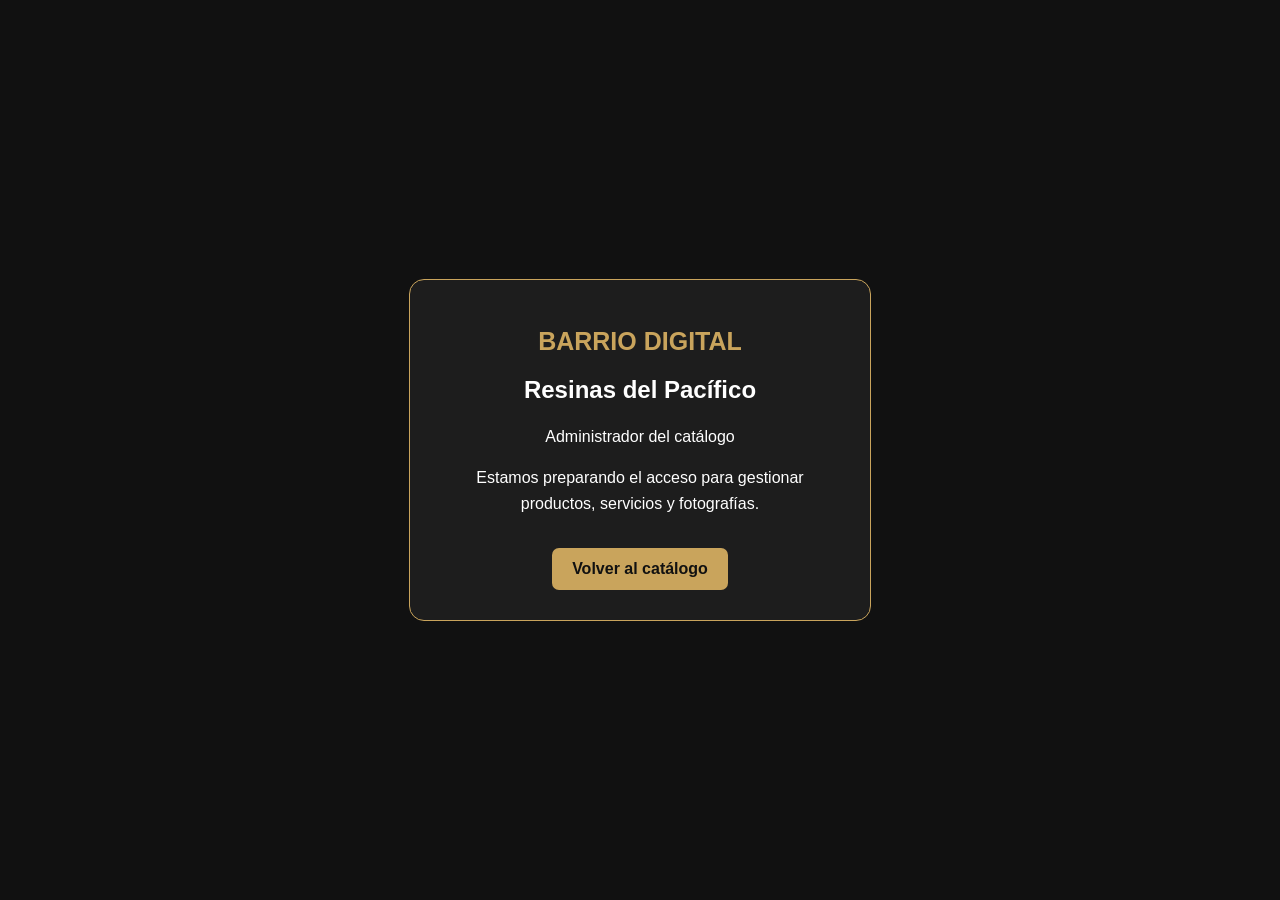
==== admin.html @ cb931317 "Create admin.html" ====
<!doctype html>
<html lang="es">
<head>
  <meta charset="utf-8">

  <meta
    name="viewport"
    content="width=device-width, initial-scale=1"
  >

  <title>
    Administrador | Resinas del Pacífico
  </title>

  <style>
    body {
      margin: 0;
      min-height: 100vh;
      display: flex;
      align-items: center;
      justify-content: center;
      background: #111;
      color: #fff;
      font-family: Arial, sans-serif;
    }

    .panel {
      width: min(400px, 90%);
      padding: 30px;
      background: #1d1d1d;
      border: 1px solid #c9a45c;
      border-radius: 15px;
      text-align: center;
    }

    h1 {
      color: #c9a45c;
      font-size: 25px;
    }

    p {
      line-height: 1.6;
    }

    a {
      display: inline-block;
      margin-top: 15px;
      padding: 12px 20px;
      background: #c9a45c;
      color: #111;
      border-radius: 7px;
      text-decoration: none;
      font-weight: bold;
    }
  </style>
</head>

<body>

  <main class="panel">

    <h1>BARRIO DIGITAL</h1>

    <h2>Resinas del Pacífico</h2>

    <p>
      Administrador del catálogo
    </p>

    <p>
      Estamos preparando el acceso
      para gestionar productos,
      servicios y fotografías.
    </p>

    <a href="index.html">
      Volver al catálogo
    </a>

  </main>

</body>
</html>
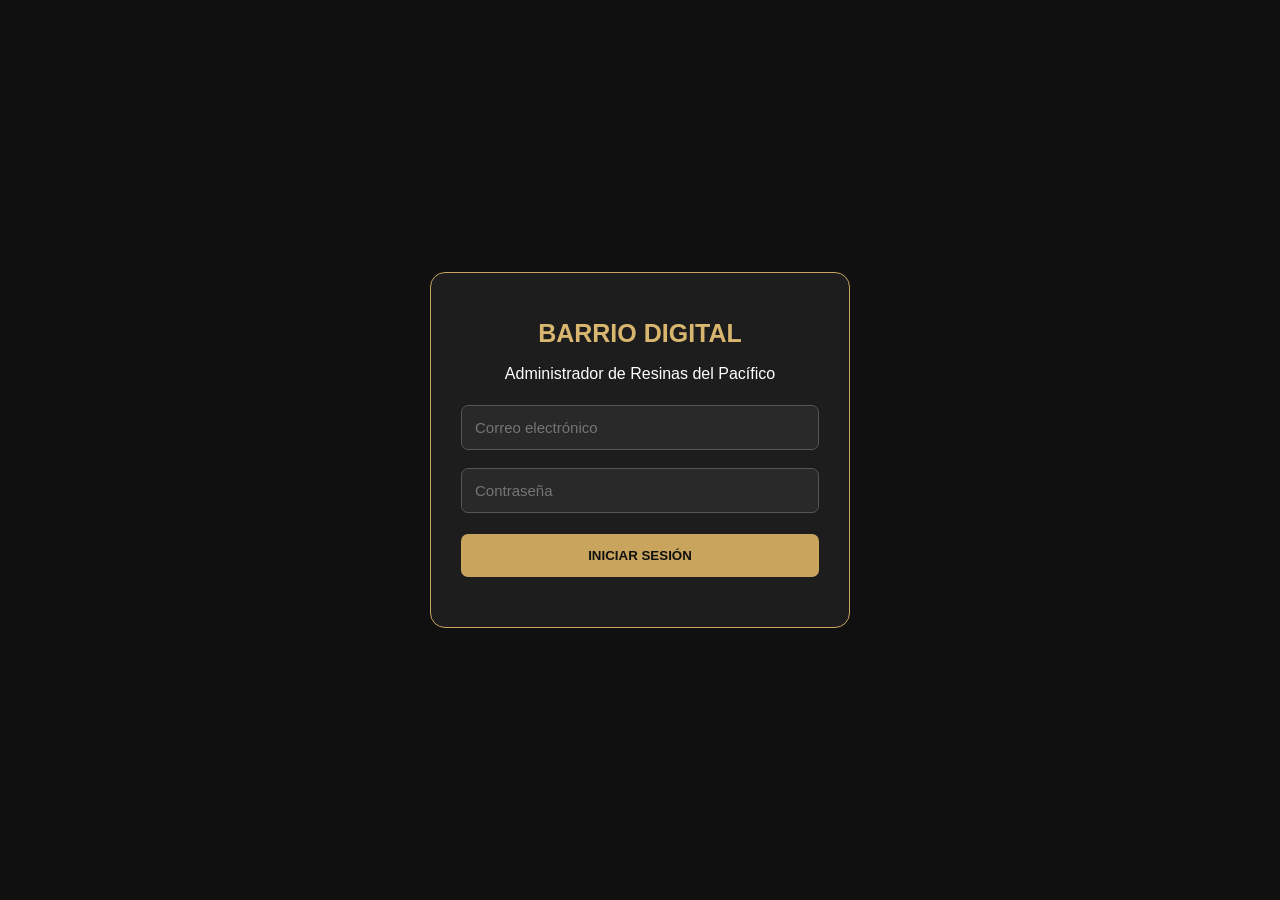
==== commit 22674141: "Update admin.html" ====
--- a/admin.html
+++ b/admin.html
@@ -1,57 +1,89 @@
 
-<!doctype html>
+<!DOCTYPE html>
 <html lang="es">
 <head>
-  <meta charset="utf-8">
-
-  <meta
-    name="viewport"
-    content="width=device-width, initial-scale=1"
-  >
-
-  <title>
-    Administrador | Resinas del Pacífico
-  </title>
+  <meta charset="UTF-8">
+  <meta name="viewport"
+        content="width=device-width, initial-scale=1.0">
+
+  <title>ADMIN | Barrio Digital</title>
 
   <style>
+    * {
+      box-sizing: border-box;
+    }
+
     body {
       margin: 0;
       min-height: 100vh;
       display: flex;
+      justify-content: center;
       align-items: center;
-      justify-content: center;
-      background: #111;
-      color: #fff;
+      background: #101010;
+      color: white;
       font-family: Arial, sans-serif;
+      padding: 20px;
     }
 
     .panel {
-      width: min(400px, 90%);
+      width: 100%;
+      max-width: 420px;
       padding: 30px;
       background: #1d1d1d;
       border: 1px solid #c9a45c;
       border-radius: 15px;
+    }
+
+    h1 {
+      color: #d9b66f;
       text-align: center;
-    }
-
-    h1 {
-      color: #c9a45c;
       font-size: 25px;
     }
 
-    p {
-      line-height: 1.6;
-    }
-
-    a {
-      display: inline-block;
-      margin-top: 15px;
-      padding: 12px 20px;
+    h2 {
+      text-align: center;
+      font-size: 16px;
+      font-weight: normal;
+    }
+
+    input {
+      width: 100%;
+      padding: 13px;
+      margin: 9px 0;
+      border: 1px solid #555;
+      border-radius: 7px;
+      background: #292929;
+      color: white;
+      font-size: 15px;
+    }
+
+    button {
+      width: 100%;
+      padding: 14px;
+      margin-top: 12px;
       background: #c9a45c;
       color: #111;
+      border: none;
       border-radius: 7px;
-      text-decoration: none;
       font-weight: bold;
+      cursor: pointer;
+    }
+
+    button:disabled {
+      opacity: 0.6;
+      cursor: wait;
+    }
+
+    #resultado {
+      margin-top: 20px;
+      white-space: pre-wrap;
+      overflow-wrap: anywhere;
+      line-height: 1.6;
+      font-size: 14px;
+    }
+
+    .oculto {
+      display: none;
     }
   </style>
 </head>
@@ -61,24 +93,318 @@
   <main class="panel">
 
     <h1>BARRIO DIGITAL</h1>
-
-    <h2>Resinas del Pacífico</h2>
-
-    <p>
-      Administrador del catálogo
-    </p>
-
-    <p>
-      Estamos preparando el acceso
-      para gestionar productos,
-      servicios y fotografías.
-    </p>
-
-    <a href="index.html">
-      Volver al catálogo
-    </a>
+    <h2>Administrador de Resinas del Pacífico</h2>
+
+    <section id="login">
+
+      <form id="formulario">
+
+        <input
+          id="correo"
+          type="email"
+          placeholder="Correo electrónico"
+          autocomplete="username"
+          required
+        >
+
+        <input
+          id="contrasena"
+          type="password"
+          placeholder="Contraseña"
+          autocomplete="current-password"
+          required
+        >
+
+        <button id="entrar" type="submit">
+          INICIAR SESIÓN
+        </button>
+
+      </form>
+
+    </section>
+
+    <section id="sesion" class="oculto">
+
+      <p id="usuario"></p>
+
+      <button id="probar" type="button">
+        PROBAR CONEXIÓN
+      </button>
+
+      <button id="salir" type="button">
+        CERRAR SESIÓN
+      </button>
+
+    </section>
+
+    <div id="resultado" role="status"></div>
 
   </main>
+
+  <script type="module">
+
+    import {
+      createClient
+    } from "https://esm.sh/@supabase/supabase-js@2";
+
+    // ======================================
+    // CONFIGURACION BARRIO DIGITAL
+    // ======================================
+
+    const SUPABASE_URL =
+      "https://epxbvaeantfeduhkolal.supabase.co";
+
+    const SUPABASE_KEY =
+      "sb_publishable_jVso9pjnYOF-X6nBHDNEZg_IOurDgJ7";
+
+    const supabase = createClient(
+      SUPABASE_URL,
+      SUPABASE_KEY,
+      {
+        auth: {
+          persistSession: false,
+          autoRefreshToken: false,
+          detectSessionInUrl: false
+        }
+      }
+    );
+
+    const NEGOCIO =
+      "resinas-del-pacifico";
+
+    const formulario =
+      document.getElementById("formulario");
+
+    const login =
+      document.getElementById("login");
+
+    const sesion =
+      document.getElementById("sesion");
+
+    const resultado =
+      document.getElementById("resultado");
+
+    const botonEntrar =
+      document.getElementById("entrar");
+
+    let sesionActual = null;
+
+    function mensaje(texto) {
+      resultado.textContent = texto;
+    }
+
+    function mostrarSesion(correo) {
+      login.classList.add("oculto");
+      sesion.classList.remove("oculto");
+
+      document.getElementById(
+        "usuario"
+      ).textContent = "Usuario: " + correo;
+    }
+
+    function mostrarLogin() {
+      sesion.classList.add("oculto");
+      login.classList.remove("oculto");
+    }
+
+    formulario.addEventListener(
+      "submit",
+      async (evento) => {
+
+        evento.preventDefault();
+
+        botonEntrar.disabled = true;
+        mensaje("Comprobando acceso...");
+
+        try {
+
+          const correo =
+            document.getElementById(
+              "correo"
+            ).value.trim();
+
+          const contrasena =
+            document.getElementById(
+              "contrasena"
+            ).value;
+
+          const {
+            data,
+            error
+          } = await supabase.auth
+            .signInWithPassword({
+              email: correo,
+              password: contrasena
+            });
+
+          if (error) {
+            throw error;
+          }
+
+          if (!data.session) {
+            throw new Error(
+              "No se recibió una sesión válida."
+            );
+          }
+
+          // Verificar permiso específico
+          // para Resinas del Pacífico.
+
+          const {
+            data: negocios,
+            error: errorPermisos
+          } = await supabase
+            .from("bd_negocios")
+            .select("id, nombre, slug")
+            .eq("slug", NEGOCIO)
+            .limit(1);
+
+          if (errorPermisos) {
+            throw errorPermisos;
+          }
+
+          if (!negocios?.length) {
+            throw new Error(
+              "No se encontró el negocio."
+            );
+          }
+
+          const {
+            data: autorizado,
+            error: errorAutorizacion
+          } = await supabase.rpc(
+            "bd_puede_administrar",
+            {
+              p_negocio_id: negocios[0].id
+            }
+          );
+
+          if (errorAutorizacion) {
+            throw errorAutorizacion;
+          }
+
+          if (autorizado !== true) {
+            await supabase.auth.signOut();
+
+            throw new Error(
+              "Este usuario no administra Resinas."
+            );
+          }
+
+          sesionActual = data.session;
+
+          document.getElementById(
+            "contrasena"
+          ).value = "";
+
+          mostrarSesion(
+            data.user.email
+          );
+
+          mensaje(
+            "Acceso autorizado.\n" +
+            "Negocio: " + negocios[0].nombre +
+            "\nPermiso: administrador"
+          );
+
+        } catch (error) {
+
+          sesionActual = null;
+          await supabase.auth.signOut();
+
+          mensaje(
+            "Error: " + error.message
+          );
+
+        } finally {
+
+          botonEntrar.disabled = false;
+
+        }
+
+      }
+    );
+
+    document.getElementById(
+      "probar"
+    ).addEventListener(
+      "click",
+      async () => {
+
+        if (!sesionActual) {
+          mensaje("Inicia sesión primero.");
+          return;
+        }
+
+        mensaje(
+          "Probando Edge Function..."
+        );
+
+        try {
+
+          const respuesta = await fetch(
+            SUPABASE_URL +
+            "/functions/v1/bd-eliminar-imagenes",
+            {
+              method: "POST",
+              headers: {
+                "Content-Type":
+                  "application/json",
+
+                "apikey":
+                  SUPABASE_KEY,
+
+                "Authorization":
+                  "Bearer " +
+                  sesionActual.access_token
+              },
+              body: JSON.stringify({})
+            }
+          );
+
+          const datos =
+            await respuesta.json();
+
+          mensaje(
+            "HTTP: " + respuesta.status +
+            "\n\n" +
+            JSON.stringify(
+              datos,
+              null,
+              2
+            )
+          );
+
+        } catch (error) {
+
+          mensaje(
+            "Error de conexión: " +
+            error.message
+          );
+
+        }
+
+      }
+    );
+
+    document.getElementById(
+      "salir"
+    ).addEventListener(
+      "click",
+      async () => {
+
+        await supabase.auth.signOut();
+
+        sesionActual = null;
+
+        mostrarLogin();
+
+        mensaje("Sesión cerrada.");
+
+      }
+    );
+
+  </script>
 
 </body>
 </html>
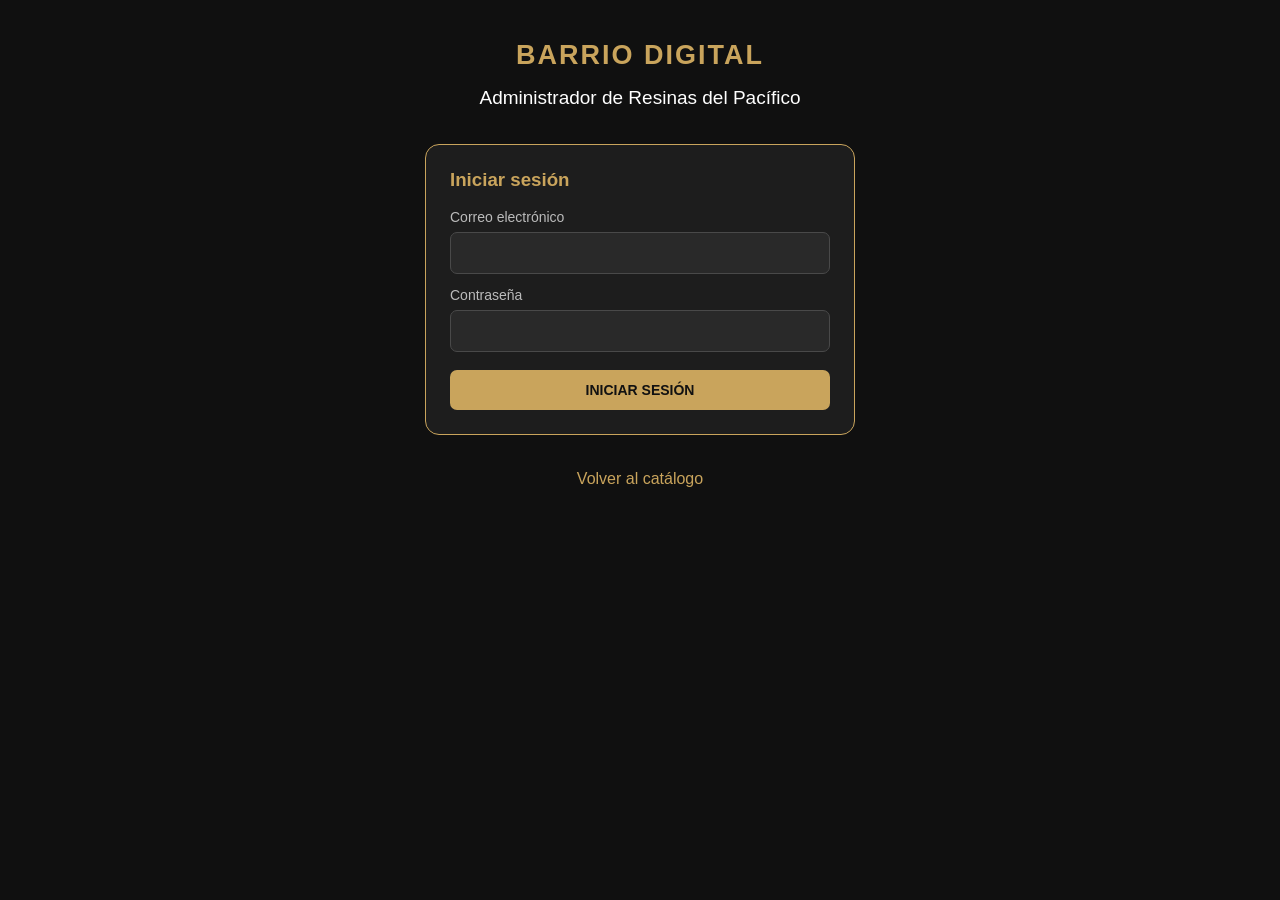
==== commit 8d1617e7: "Update admin.html" ====
--- a/admin.html
+++ b/admin.html
@@ -3,12 +3,24 @@
 <html lang="es">
 <head>
   <meta charset="UTF-8">
-  <meta name="viewport"
-        content="width=device-width, initial-scale=1.0">
+  <meta
+    name="viewport"
+    content="width=device-width, initial-scale=1"
+  >
 
   <title>ADMIN | Barrio Digital</title>
 
   <style>
+    :root {
+      --fondo: #101010;
+      --panel: #1d1d1d;
+      --campo: #292929;
+      --oro: #c9a45c;
+      --texto: #ffffff;
+      --suave: #bbbbbb;
+      --borde: #494949;
+    }
+
     * {
       box-sizing: border-box;
     }
@@ -16,106 +28,333 @@
     body {
       margin: 0;
       min-height: 100vh;
+      background: var(--fondo);
+      color: var(--texto);
+      font-family: Arial, sans-serif;
+      padding: 20px 12px;
+    }
+
+    .contenedor {
+      width: 100%;
+      max-width: 1050px;
+      margin: 20px auto;
+    }
+
+    .cabecera {
+      text-align: center;
+      margin-bottom: 25px;
+    }
+
+    h1 {
+      color: var(--oro);
+      font-size: 27px;
+      letter-spacing: 2px;
+      margin-bottom: 8px;
+    }
+
+    h2 {
+      font-size: 19px;
+      font-weight: normal;
+    }
+
+    h3 {
+      color: var(--oro);
+      margin-top: 0;
+    }
+
+    p {
+      line-height: 1.6;
+    }
+
+    .panel {
+      background: var(--panel);
+      border: 1px solid var(--oro);
+      border-radius: 14px;
+      padding: 24px;
+      margin-bottom: 20px;
+    }
+
+    .login-panel {
+      max-width: 430px;
+      margin: 35px auto;
+    }
+
+    .oculto {
+      display: none !important;
+    }
+
+    label {
+      display: block;
+      margin-top: 13px;
+      font-size: 14px;
+      color: var(--suave);
+    }
+
+    input,
+    select,
+    textarea {
+      width: 100%;
+      padding: 12px;
+      margin-top: 7px;
+      border: 1px solid var(--borde);
+      border-radius: 7px;
+      background: var(--campo);
+      color: white;
+      font: inherit;
+    }
+
+    textarea {
+      min-height: 100px;
+      resize: vertical;
+    }
+
+    input[type="checkbox"] {
+      width: auto;
+      margin-right: 8px;
+    }
+
+    button,
+    .enlace {
+      display: inline-block;
+      padding: 12px 17px;
+      border: none;
+      border-radius: 7px;
+      background: var(--oro);
+      color: #111;
+      font-weight: bold;
+      font-size: 14px;
+      cursor: pointer;
+      text-decoration: none;
+      text-align: center;
+    }
+
+    button:disabled {
+      opacity: 0.55;
+      cursor: wait;
+    }
+
+    .secundario {
+      background: #333;
+      color: white;
+      border: 1px solid #666;
+    }
+
+    .peligro {
+      background: #682e2e;
+      color: white;
+    }
+
+    .acciones {
       display: flex;
-      justify-content: center;
+      gap: 10px;
+      flex-wrap: wrap;
+      margin-top: 15px;
+    }
+
+    .acciones button {
+      flex: 1;
+    }
+
+    .barra {
+      display: flex;
       align-items: center;
-      background: #101010;
-      color: white;
-      font-family: Arial, sans-serif;
-      padding: 20px;
-    }
-
-    .panel {
-      width: 100%;
-      max-width: 420px;
-      padding: 30px;
-      background: #1d1d1d;
-      border: 1px solid #c9a45c;
-      border-radius: 15px;
-    }
-
-    h1 {
-      color: #d9b66f;
-      text-align: center;
-      font-size: 25px;
-    }
-
-    h2 {
-      text-align: center;
-      font-size: 16px;
-      font-weight: normal;
-    }
-
-    input {
-      width: 100%;
-      padding: 13px;
-      margin: 9px 0;
-      border: 1px solid #555;
-      border-radius: 7px;
+      justify-content: space-between;
+      gap: 12px;
+      flex-wrap: wrap;
+    }
+
+    .barra p {
+      margin: 0;
+      overflow-wrap: anywhere;
+    }
+
+    .pestanas {
+      display: flex;
+      gap: 10px;
+      margin-bottom: 20px;
+      flex-wrap: wrap;
+    }
+
+    .pestanas button {
+      flex: 1;
+      min-width: 120px;
       background: #292929;
       color: white;
-      font-size: 15px;
-    }
-
-    button {
+      border: 1px solid var(--borde);
+    }
+
+    .pestanas button.activo {
+      background: var(--oro);
+      color: #111;
+    }
+
+    .lista {
+      display: grid;
+      grid-template-columns:
+        repeat(auto-fill, minmax(240px, 1fr));
+      gap: 15px;
+    }
+
+    .tarjeta {
+      border: 1px solid var(--borde);
+      background: #242424;
+      border-radius: 10px;
+      padding: 15px;
+      min-width: 0;
+    }
+
+    .tarjeta img {
       width: 100%;
-      padding: 14px;
+      height: 150px;
+      object-fit: cover;
+      border-radius: 7px;
+      background: #333;
+    }
+
+    .tarjeta h4 {
+      margin-bottom: 8px;
+      overflow-wrap: anywhere;
+    }
+
+    .tarjeta p {
+      font-size: 13px;
+      color: var(--suave);
+    }
+
+    .tarjeta button {
+      width: 100%;
       margin-top: 12px;
-      background: #c9a45c;
-      color: #111;
-      border: none;
-      border-radius: 7px;
-      font-weight: bold;
-      cursor: pointer;
-    }
-
-    button:disabled {
-      opacity: 0.6;
-      cursor: wait;
-    }
-
-    #resultado {
+    }
+
+    .estado {
+      display: inline-block;
+      font-size: 12px;
+      padding: 5px 8px;
+      border-radius: 5px;
+      background: #343434;
+      color: white;
+      margin: 5px 5px 5px 0;
+    }
+
+    .estado.activo {
+      background: #234c35;
+    }
+
+    .form-grid {
+      display: grid;
+      grid-template-columns:
+        repeat(2, minmax(0, 1fr));
+      gap: 0 15px;
+    }
+
+    .form-grid .completo {
+      grid-column: 1 / -1;
+    }
+
+    .check {
+      display: flex;
+      align-items: center;
+      gap: 6px;
       margin-top: 20px;
+    }
+
+    .check input {
+      margin: 0;
+    }
+
+    .aviso {
+      margin: 15px 0;
+      padding: 12px;
+      background: #292929;
+      border-left: 3px solid var(--oro);
+      border-radius: 5px;
+      font-size: 14px;
       white-space: pre-wrap;
       overflow-wrap: anywhere;
-      line-height: 1.6;
-      font-size: 14px;
-    }
-
-    .oculto {
-      display: none;
+    }
+
+    .ayuda {
+      font-size: 12px;
+      color: var(--suave);
+    }
+
+    .volver {
+      display: block;
+      text-align: center;
+      color: var(--oro);
+      margin-top: 25px;
+      text-decoration: none;
+    }
+
+    @media (max-width: 650px) {
+      .form-grid {
+        grid-template-columns: 1fr;
+      }
+
+      .panel {
+        padding: 17px;
+      }
+
+      .barra {
+        align-items: stretch;
+      }
+
+      .barra button {
+        width: 100%;
+      }
+
+      .acciones {
+        flex-direction: column;
+      }
     }
   </style>
 </head>
 
 <body>
 
-  <main class="panel">
-
-    <h1>BARRIO DIGITAL</h1>
-    <h2>Administrador de Resinas del Pacífico</h2>
-
-    <section id="login">
-
-      <form id="formulario">
-
-        <input
-          id="correo"
-          type="email"
-          placeholder="Correo electrónico"
-          autocomplete="username"
-          required
+  <main class="contenedor">
+
+    <header class="cabecera">
+      <h1>BARRIO DIGITAL</h1>
+      <h2>Administrador de Resinas del Pacífico</h2>
+    </header>
+
+    <!-- INICIO DE SESION -->
+
+    <section
+      id="pantalla-login"
+      class="panel login-panel"
+    >
+
+      <h3>Iniciar sesión</h3>
+
+      <form id="form-login">
+
+        <label>
+          Correo electrónico
+          <input
+            id="correo"
+            type="email"
+            autocomplete="username"
+            required
+          >
+        </label>
+
+        <label>
+          Contraseña
+          <input
+            id="contrasena"
+            type="password"
+            autocomplete="current-password"
+            required
+          >
+        </label>
+
+        <button
+          id="boton-login"
+          type="submit"
+          style="width:100%;margin-top:18px"
         >
-
-        <input
-          id="contrasena"
-          type="password"
-          placeholder="Contraseña"
-          autocomplete="current-password"
-          required
-        >
-
-        <button id="entrar" type="submit">
           INICIAR SESIÓN
         </button>
 
@@ -123,21 +362,338 @@
 
     </section>
 
-    <section id="sesion" class="oculto">
-
-      <p id="usuario"></p>
-
-      <button id="probar" type="button">
-        PROBAR CONEXIÓN
-      </button>
-
-      <button id="salir" type="button">
-        CERRAR SESIÓN
-      </button>
+    <!-- ADMINISTRADOR -->
+
+    <section
+      id="pantalla-admin"
+      class="oculto"
+    >
+
+      <div class="panel barra">
+
+        <div>
+          <strong>Acceso autorizado</strong>
+          <p id="usuario-admin"></p>
+        </div>
+
+        <button
+          id="cerrar-sesion"
+          class="secundario"
+          type="button"
+        >
+          CERRAR SESIÓN
+        </button>
+
+      </div>
+
+      <nav class="pestanas">
+        <button
+          id="tab-productos"
+          class="activo"
+          type="button"
+        >
+          PRODUCTOS
+        </button>
+
+        <button
+          id="tab-servicios"
+          type="button"
+        >
+          SERVICIOS
+        </button>
+      </nav>
+
+      <!-- PRODUCTOS -->
+
+      <section id="seccion-productos">
+
+        <div class="panel barra">
+          <div>
+            <h3>Productos</h3>
+            <p id="contador-productos"></p>
+          </div>
+
+          <button
+            id="nuevo-producto"
+            type="button"
+          >
+            + AGREGAR PRODUCTO
+          </button>
+        </div>
+
+        <div
+          id="lista-productos"
+          class="lista"
+        ></div>
+
+        <div
+          id="panel-producto"
+          class="panel oculto"
+        >
+
+          <h3 id="titulo-producto">
+            Nuevo producto
+          </h3>
+
+          <form id="form-producto">
+
+            <input
+              id="producto-id"
+              type="hidden"
+            >
+
+            <div class="form-grid">
+
+              <label>
+                Nombre del producto
+                <input
+                  id="producto-nombre"
+                  required
+                  maxlength="200"
+                >
+              </label>
+
+              <label>
+                Código
+                <input
+                  id="producto-codigo"
+                  maxlength="100"
+                >
+              </label>
+
+              <label>
+                Categoría
+                <select
+                  id="producto-categoria"
+                  required
+                >
+                  <option value="macetas">
+                    Macetas
+                  </option>
+                  <option value="jarrones">
+                    Jarrones
+                  </option>
+                  <option value="decoracion">
+                    Decoración
+                  </option>
+                  <option value="proyectos">
+                    Proyectos
+                  </option>
+                </select>
+              </label>
+
+              <label>
+                Precio en pesos
+                <input
+                  id="producto-precio"
+                  type="number"
+                  min="0"
+                  step="0.01"
+                  placeholder="Vacío = Cotizar"
+                >
+              </label>
+
+              <label class="completo">
+                Descripción
+                <textarea
+                  id="producto-descripcion"
+                ></textarea>
+              </label>
+
+              <label>
+                Colores disponibles
+                <input
+                  id="producto-colores"
+                  placeholder="Blanco, negro, gris"
+                >
+              </label>
+
+              <label>
+                Tamaños disponibles
+                <input
+                  id="producto-tamanos"
+                  placeholder="Chico, mediano, grande"
+                >
+              </label>
+
+              <div class="completo">
+
+                <label class="check">
+                  <input
+                    id="producto-disponible"
+                    type="checkbox"
+                    checked
+                  >
+                  Disponible para pedidos
+                </label>
+
+                <label class="check">
+                  <input
+                    id="producto-activo"
+                    type="checkbox"
+                    checked
+                  >
+                  Publicado en catálogo
+                </label>
+
+              </div>
+
+            </div>
+
+            <p class="ayuda">
+              Las fotografías existentes se conservan.
+              La carga de imágenes se incorporará
+              en la siguiente etapa.
+            </p>
+
+            <div class="acciones">
+
+              <button
+                id="guardar-producto"
+                type="submit"
+              >
+                GUARDAR PRODUCTO
+              </button>
+
+              <button
+                id="cancelar-producto"
+                class="secundario"
+                type="button"
+              >
+                CANCELAR
+              </button>
+
+            </div>
+
+          </form>
+
+        </div>
+
+      </section>
+
+      <!-- SERVICIOS -->
+
+      <section
+        id="seccion-servicios"
+        class="oculto"
+      >
+
+        <div class="panel barra">
+
+          <div>
+            <h3>Servicios</h3>
+            <p id="contador-servicios"></p>
+          </div>
+
+          <button
+            id="nuevo-servicio"
+            type="button"
+          >
+            + AGREGAR SERVICIO
+          </button>
+
+        </div>
+
+        <div
+          id="lista-servicios"
+          class="lista"
+        ></div>
+
+        <div
+          id="panel-servicio"
+          class="panel oculto"
+        >
+
+          <h3 id="titulo-servicio">
+            Nuevo servicio
+          </h3>
+
+          <form id="form-servicio">
+
+            <input
+              id="servicio-id"
+              type="hidden"
+            >
+
+            <label>
+              Nombre del servicio
+              <input
+                id="servicio-nombre"
+                required
+                maxlength="200"
+              >
+            </label>
+
+            <label>
+              Descripción
+              <textarea
+                id="servicio-descripcion"
+              ></textarea>
+            </label>
+
+            <label class="check">
+              <input
+                id="servicio-cotizacion"
+                type="checkbox"
+                checked
+              >
+              Requiere cotización
+            </label>
+
+            <label class="check">
+              <input
+                id="servicio-activo"
+                type="checkbox"
+                checked
+              >
+              Publicado en catálogo
+            </label>
+
+            <p class="ayuda">
+              La fotografía actual se conserva
+              al editar este servicio.
+            </p>
+
+            <div class="acciones">
+
+              <button
+                id="guardar-servicio"
+                type="submit"
+              >
+                GUARDAR SERVICIO
+              </button>
+
+              <button
+                id="cancelar-servicio"
+                class="secundario"
+                type="button"
+              >
+                CANCELAR
+              </button>
+
+            </div>
+
+          </form>
+
+        </div>
+
+      </section>
 
     </section>
 
-    <div id="resultado" role="status"></div>
+    <div
+      id="resultado"
+      class="aviso oculto"
+      role="status"
+      aria-live="polite"
+    ></div>
+
+    <a
+      class="volver"
+      href="index.html"
+    >
+      Volver al catálogo
+    </a>
 
   </main>
 
@@ -156,253 +712,1018 @@
 
     const SUPABASE_KEY =
       "sb_publishable_jVso9pjnYOF-X6nBHDNEZg_IOurDgJ7";
+
+    const NEGOCIO_SLUG =
+      "resinas-del-pacifico";
 
     const supabase = createClient(
       SUPABASE_URL,
       SUPABASE_KEY,
       {
         auth: {
-          persistSession: false,
-          autoRefreshToken: false,
-          detectSessionInUrl: false
+          persistSession: true,
+          autoRefreshToken: true,
+          detectSessionInUrl: false,
+          storageKey:
+            "bd-admin-resinas-auth"
         }
       }
     );
 
-    const NEGOCIO =
-      "resinas-del-pacifico";
-
-    const formulario =
-      document.getElementById("formulario");
-
-    const login =
-      document.getElementById("login");
-
-    const sesion =
-      document.getElementById("sesion");
-
-    const resultado =
-      document.getElementById("resultado");
-
-    const botonEntrar =
-      document.getElementById("entrar");
-
-    let sesionActual = null;
-
-    function mensaje(texto) {
-      resultado.textContent = texto;
-    }
-
-    function mostrarSesion(correo) {
-      login.classList.add("oculto");
-      sesion.classList.remove("oculto");
-
-      document.getElementById(
-        "usuario"
-      ).textContent = "Usuario: " + correo;
+    // ======================================
+    // VARIABLES
+    // ======================================
+
+    let negocioActual = null;
+
+    let productos = [];
+    let servicios = [];
+
+    let accesoAutorizado = false;
+
+    const $ = id =>
+      document.getElementById(id);
+
+    // ======================================
+    // UTILIDADES
+    // ======================================
+
+    function escapeHtml(valor = "") {
+      return String(valor ?? "").replace(
+        /[&<>"']/g,
+        caracter => ({
+          "&": "&amp;",
+          "<": "&lt;",
+          ">": "&gt;",
+          '"': "&quot;",
+          "'": "&#39;"
+        }[caracter])
+      );
+    }
+
+    function mostrarMensaje(texto) {
+      $("resultado").textContent = texto;
+      $("resultado").classList.remove(
+        "oculto"
+      );
+    }
+
+    function limpiarMensaje() {
+      $("resultado").textContent = "";
+      $("resultado").classList.add(
+        "oculto"
+      );
+    }
+
+    function formatoPrecio(valor) {
+      if (
+        valor === null ||
+        valor === undefined ||
+        valor === ""
+      ) {
+        return "Por cotizar";
+      }
+
+      return Number(valor).toLocaleString(
+        "es-MX",
+        {
+          style: "currency",
+          currency: "MXN"
+        }
+      );
+    }
+
+    function convertirLista(texto) {
+      return [
+        ...new Set(
+          texto
+            .split(",")
+            .map(item => item.trim())
+            .filter(Boolean)
+        )
+      ];
     }
 
     function mostrarLogin() {
-      sesion.classList.add("oculto");
-      login.classList.remove("oculto");
-    }
-
-    formulario.addEventListener(
+      accesoAutorizado = false;
+      negocioActual = null;
+
+      $("pantalla-login").classList.remove(
+        "oculto"
+      );
+
+      $("pantalla-admin").classList.add(
+        "oculto"
+      );
+    }
+
+    function mostrarAdmin(correo) {
+      $("pantalla-login").classList.add(
+        "oculto"
+      );
+
+      $("pantalla-admin").classList.remove(
+        "oculto"
+      );
+
+      $("usuario-admin").textContent =
+        correo;
+    }
+
+    // ======================================
+    // AUTORIZACION
+    // ======================================
+
+    async function verificarAcceso() {
+
+      const {
+        data: { user },
+        error: errorUsuario
+      } = await supabase.auth.getUser();
+
+      if (errorUsuario || !user) {
+        throw new Error(
+          "Debes iniciar sesión."
+        );
+      }
+
+      const {
+        data: negocio,
+        error: errorNegocio
+      } = await supabase
+        .from("bd_negocios")
+        .select("id,nombre,slug,activo")
+        .eq("slug", NEGOCIO_SLUG)
+        .eq("activo", true)
+        .single();
+
+      if (errorNegocio || !negocio) {
+        throw new Error(
+          "No se encontró el negocio activo."
+        );
+      }
+
+      const {
+        data: autorizado,
+        error: errorPermisos
+      } = await supabase.rpc(
+        "bd_puede_administrar",
+        {
+          p_negocio_id: negocio.id
+        }
+      );
+
+      if (errorPermisos) {
+        throw errorPermisos;
+      }
+
+      if (autorizado !== true) {
+        throw new Error(
+          "No tienes permiso para administrar este negocio."
+        );
+      }
+
+      negocioActual = negocio;
+      accesoAutorizado = true;
+
+      mostrarAdmin(user.email);
+
+      await cargarDatos();
+    }
+
+    async function iniciarSesion(evento) {
+      evento.preventDefault();
+
+      const boton = $("boton-login");
+
+      boton.disabled = true;
+
+      mostrarMensaje(
+        "Comprobando acceso..."
+      );
+
+      try {
+
+        const correo =
+          $("correo").value.trim();
+
+        const contrasena =
+          $("contrasena").value;
+
+        const {
+          error
+        } = await supabase.auth
+          .signInWithPassword({
+            email: correo,
+            password: contrasena
+          });
+
+        if (error) {
+          throw error;
+        }
+
+        await verificarAcceso();
+
+        $("contrasena").value = "";
+
+        mostrarMensaje(
+          "Acceso autorizado. Administrador conectado."
+        );
+
+      } catch (error) {
+
+        await supabase.auth.signOut();
+
+        mostrarLogin();
+
+        mostrarMensaje(
+          "Error: " + error.message
+        );
+
+      } finally {
+        boton.disabled = false;
+      }
+    }
+
+    async function cerrarSesion() {
+      await supabase.auth.signOut();
+
+      mostrarLogin();
+
+      productos = [];
+      servicios = [];
+
+      mostrarMensaje(
+        "Sesión cerrada correctamente."
+      );
+    }
+
+    // ======================================
+    // CARGAR DATOS
+    // ======================================
+
+    async function cargarDatos() {
+
+      if (
+        !accesoAutorizado ||
+        !negocioActual
+      ) {
+        return;
+      }
+
+      const [
+        respuestaProductos,
+        respuestaServicios
+      ] = await Promise.all([
+
+        supabase
+          .from("bd_productos")
+          .select("*")
+          .eq(
+            "negocio_id",
+            negocioActual.id
+          )
+          .order(
+            "fecha_registro",
+            { ascending: true }
+          ),
+
+        supabase
+          .from("bd_servicios")
+          .select("*")
+          .eq(
+            "negocio_id",
+            negocioActual.id
+          )
+          .order(
+            "fecha_registro",
+            { ascending: true }
+          )
+
+      ]);
+
+      if (respuestaProductos.error) {
+        throw respuestaProductos.error;
+      }
+
+      if (respuestaServicios.error) {
+        throw respuestaServicios.error;
+      }
+
+      productos =
+        respuestaProductos.data || [];
+
+      servicios =
+        respuestaServicios.data || [];
+
+      renderProductos();
+      renderServicios();
+    }
+
+    // ======================================
+    // LISTADO DE PRODUCTOS
+    // ======================================
+
+    function renderProductos() {
+
+      $("contador-productos").textContent =
+        productos.length +
+        " productos registrados";
+
+      if (!productos.length) {
+        $("lista-productos").innerHTML =
+          "<p>No hay productos registrados.</p>";
+
+        return;
+      }
+
+      $("lista-productos").innerHTML =
+        productos.map(producto => {
+
+          const imagen = producto.imagen_url
+            ? `
+              <img
+                src="${escapeHtml(producto.imagen_url)}"
+                alt="${escapeHtml(producto.nombre)}"
+                loading="lazy"
+              >
+            `
+            : "";
+
+          return `
+            <article class="tarjeta">
+
+              ${imagen}
+
+              <h4>
+                ${escapeHtml(producto.nombre)}
+              </h4>
+
+              <p>
+                Código:
+                ${escapeHtml(producto.codigo || "-")}
+              </p>
+
+              <p>
+                ${escapeHtml(producto.categoria || "")}
+              </p>
+
+              <strong>
+                ${escapeHtml(formatoPrecio(producto.precio))}
+              </strong>
+
+              <div>
+                <span class="estado ${producto.activo ? "activo" : ""}">
+                  ${producto.activo ? "Publicado" : "Oculto"}
+                </span>
+
+                <span class="estado ${producto.disponible ? "activo" : ""}">
+                  ${producto.disponible ? "Disponible" : "Agotado"}
+                </span>
+              </div>
+
+              <button
+                type="button"
+                data-editar-producto="${escapeHtml(producto.id)}"
+              >
+                EDITAR PRODUCTO
+              </button>
+
+            </article>
+          `;
+        }).join("");
+    }
+
+    // ======================================
+    // FORMULARIO DE PRODUCTOS
+    // ======================================
+
+    function abrirProducto(id = null) {
+
+      $("form-producto").reset();
+
+      $("producto-id").value = "";
+
+      $("producto-disponible").checked =
+        true;
+
+      $("producto-activo").checked =
+        true;
+
+      if (id) {
+
+        const producto = productos.find(
+          item => item.id === id
+        );
+
+        if (!producto) {
+          mostrarMensaje(
+            "Producto no encontrado."
+          );
+          return;
+        }
+
+        $("producto-id").value =
+          producto.id;
+
+        $("producto-nombre").value =
+          producto.nombre || "";
+
+        $("producto-codigo").value =
+          producto.codigo || "";
+
+        $("producto-categoria").value =
+          producto.categoria || "macetas";
+
+        $("producto-precio").value =
+          producto.precio ?? "";
+
+        $("producto-descripcion").value =
+          producto.descripcion || "";
+
+        $("producto-colores").value =
+          (producto.colores || []).join(", ");
+
+        $("producto-tamanos").value =
+          (producto.tamanos || []).join(", ");
+
+        $("producto-disponible").checked =
+          producto.disponible !== false;
+
+        $("producto-activo").checked =
+          producto.activo !== false;
+
+        $("titulo-producto").textContent =
+          "Editar producto";
+
+      } else {
+
+        $("titulo-producto").textContent =
+          "Agregar producto";
+
+      }
+
+      $("panel-producto").classList.remove(
+        "oculto"
+      );
+
+      $("panel-producto").scrollIntoView({
+        behavior: "smooth",
+        block: "start"
+      });
+    }
+
+    async function guardarProducto(evento) {
+
+      evento.preventDefault();
+
+      if (
+        !accesoAutorizado ||
+        !negocioActual
+      ) {
+        mostrarMensaje(
+          "Acceso no autorizado."
+        );
+        return;
+      }
+
+      const boton = $("guardar-producto");
+
+      boton.disabled = true;
+
+      try {
+
+        const id =
+          $("producto-id").value;
+
+        const precioTexto =
+          $("producto-precio").value.trim();
+
+        const precio = precioTexto === ""
+          ? null
+          : Number(precioTexto);
+
+        if (
+          precio !== null &&
+          (
+            !Number.isFinite(precio) ||
+            precio < 0
+          )
+        ) {
+          throw new Error(
+            "El precio no es válido."
+          );
+        }
+
+        const datos = {
+
+          nombre:
+            $("producto-nombre").value.trim(),
+
+          codigo:
+            $("producto-codigo").value.trim() ||
+            null,
+
+          categoria:
+            $("producto-categoria").value,
+
+          descripcion:
+            $("producto-descripcion").value.trim(),
+
+          precio,
+
+          colores: convertirLista(
+            $("producto-colores").value
+          ),
+
+          tamanos: convertirLista(
+            $("producto-tamanos").value
+          ),
+
+          disponible:
+            $("producto-disponible").checked,
+
+          activo:
+            $("producto-activo").checked
+
+        };
+
+        if (!datos.nombre) {
+          throw new Error(
+            "Escribe el nombre del producto."
+          );
+        }
+
+        let respuesta;
+
+        if (id) {
+
+          respuesta = await supabase
+            .from("bd_productos")
+            .update(datos)
+            .eq("id", id)
+            .eq(
+              "negocio_id",
+              negocioActual.id
+            )
+            .select("id");
+
+        } else {
+
+          respuesta = await supabase
+            .from("bd_productos")
+            .insert({
+              ...datos,
+              negocio_id:
+                negocioActual.id
+            })
+            .select("id");
+
+        }
+
+        if (respuesta.error) {
+          throw respuesta.error;
+        }
+
+        if (
+          !respuesta.data ||
+          respuesta.data.length !== 1
+        ) {
+          throw new Error(
+            "No se confirmó el guardado."
+          );
+        }
+
+        await cargarDatos();
+
+        $("panel-producto").classList.add(
+          "oculto"
+        );
+
+        mostrarMensaje(
+          "Producto guardado correctamente en Supabase."
+        );
+
+      } catch (error) {
+
+        mostrarMensaje(
+          "Error al guardar producto: " +
+          error.message
+        );
+
+      } finally {
+
+        boton.disabled = false;
+
+      }
+    }
+
+    // ======================================
+    // LISTADO DE SERVICIOS
+    // ======================================
+
+    function renderServicios() {
+
+      $("contador-servicios").textContent =
+        servicios.length +
+        " servicios registrados";
+
+      if (!servicios.length) {
+        $("lista-servicios").innerHTML =
+          "<p>No hay servicios registrados.</p>";
+
+        return;
+      }
+
+      $("lista-servicios").innerHTML =
+        servicios.map(servicio => {
+
+          const imagen = servicio.imagen_url
+            ? `
+              <img
+                src="${escapeHtml(servicio.imagen_url)}"
+                alt="${escapeHtml(servicio.nombre)}"
+                loading="lazy"
+              >
+            `
+            : "";
+
+          return `
+            <article class="tarjeta">
+
+              ${imagen}
+
+              <h4>
+                ${escapeHtml(servicio.nombre)}
+              </h4>
+
+              <p>
+                ${escapeHtml(servicio.descripcion || "")}
+              </p>
+
+              <span class="estado ${servicio.activo ? "activo" : ""}">
+                ${servicio.activo ? "Publicado" : "Oculto"}
+              </span>
+
+              <button
+                type="button"
+                data-editar-servicio="${escapeHtml(servicio.id)}"
+              >
+                EDITAR SERVICIO
+              </button>
+
+            </article>
+          `;
+        }).join("");
+    }
+
+    // ======================================
+    // FORMULARIO DE SERVICIOS
+    // ======================================
+
+    function abrirServicio(id = null) {
+
+      $("form-servicio").reset();
+
+      $("servicio-id").value = "";
+
+      $("servicio-cotizacion").checked =
+        true;
+
+      $("servicio-activo").checked =
+        true;
+
+      if (id) {
+
+        const servicio = servicios.find(
+          item => item.id === id
+        );
+
+        if (!servicio) {
+          mostrarMensaje(
+            "Servicio no encontrado."
+          );
+          return;
+        }
+
+        $("servicio-id").value =
+          servicio.id;
+
+        $("servicio-nombre").value =
+          servicio.nombre || "";
+
+        $("servicio-descripcion").value =
+          servicio.descripcion || "";
+
+        $("servicio-cotizacion").checked =
+          servicio.requiere_cotizacion !== false;
+
+        $("servicio-activo").checked =
+          servicio.activo !== false;
+
+        $("titulo-servicio").textContent =
+          "Editar servicio";
+
+      } else {
+
+        $("titulo-servicio").textContent =
+          "Agregar servicio";
+
+      }
+
+      $("panel-servicio").classList.remove(
+        "oculto"
+      );
+
+      $("panel-servicio").scrollIntoView({
+        behavior: "smooth",
+        block: "start"
+      });
+    }
+
+    async function guardarServicio(evento) {
+
+      evento.preventDefault();
+
+      if (
+        !accesoAutorizado ||
+        !negocioActual
+      ) {
+        mostrarMensaje(
+          "Acceso no autorizado."
+        );
+        return;
+      }
+
+      const boton = $("guardar-servicio");
+
+      boton.disabled = true;
+
+      try {
+
+        const id =
+          $("servicio-id").value;
+
+        const datos = {
+
+          nombre:
+            $("servicio-nombre").value.trim(),
+
+          descripcion:
+            $("servicio-descripcion").value.trim(),
+
+          requiere_cotizacion:
+            $("servicio-cotizacion").checked,
+
+          activo:
+            $("servicio-activo").checked
+
+        };
+
+        if (!datos.nombre) {
+          throw new Error(
+            "Escribe el nombre del servicio."
+          );
+        }
+
+        let respuesta;
+
+        if (id) {
+
+          respuesta = await supabase
+            .from("bd_servicios")
+            .update(datos)
+            .eq("id", id)
+            .eq(
+              "negocio_id",
+              negocioActual.id
+            )
+            .select("id");
+
+        } else {
+
+          respuesta = await supabase
+            .from("bd_servicios")
+            .insert({
+              ...datos,
+              negocio_id:
+                negocioActual.id
+            })
+            .select("id");
+
+        }
+
+        if (respuesta.error) {
+          throw respuesta.error;
+        }
+
+        if (
+          !respuesta.data ||
+          respuesta.data.length !== 1
+        ) {
+          throw new Error(
+            "No se confirmó el guardado."
+          );
+        }
+
+        await cargarDatos();
+
+        $("panel-servicio").classList.add(
+          "oculto"
+        );
+
+        mostrarMensaje(
+          "Servicio guardado correctamente en Supabase."
+        );
+
+      } catch (error) {
+
+        mostrarMensaje(
+          "Error al guardar servicio: " +
+          error.message
+        );
+
+      } finally {
+
+        boton.disabled = false;
+
+      }
+    }
+
+    // ======================================
+    // PESTANAS
+    // ======================================
+
+    function cambiarPestana(tipo) {
+
+      const productosActivo =
+        tipo === "productos";
+
+      $("seccion-productos").classList.toggle(
+        "oculto",
+        !productosActivo
+      );
+
+      $("seccion-servicios").classList.toggle(
+        "oculto",
+        productosActivo
+      );
+
+      $("tab-productos").classList.toggle(
+        "activo",
+        productosActivo
+      );
+
+      $("tab-servicios").classList.toggle(
+        "activo",
+        !productosActivo
+      );
+
+      limpiarMensaje();
+    }
+
+    // ======================================
+    // EVENTOS
+    // ======================================
+
+    $("form-login").addEventListener(
       "submit",
-      async (evento) => {
-
-        evento.preventDefault();
-
-        botonEntrar.disabled = true;
-        mensaje("Comprobando acceso...");
-
-        try {
-
-          const correo =
-            document.getElementById(
-              "correo"
-            ).value.trim();
-
-          const contrasena =
-            document.getElementById(
-              "contrasena"
-            ).value;
-
-          const {
-            data,
-            error
-          } = await supabase.auth
-            .signInWithPassword({
-              email: correo,
-              password: contrasena
-            });
-
-          if (error) {
-            throw error;
-          }
-
-          if (!data.session) {
-            throw new Error(
-              "No se recibió una sesión válida."
-            );
-          }
-
-          // Verificar permiso específico
-          // para Resinas del Pacífico.
-
-          const {
-            data: negocios,
-            error: errorPermisos
-          } = await supabase
-            .from("bd_negocios")
-            .select("id, nombre, slug")
-            .eq("slug", NEGOCIO)
-            .limit(1);
-
-          if (errorPermisos) {
-            throw errorPermisos;
-          }
-
-          if (!negocios?.length) {
-            throw new Error(
-              "No se encontró el negocio."
-            );
-          }
-
-          const {
-            data: autorizado,
-            error: errorAutorizacion
-          } = await supabase.rpc(
-            "bd_puede_administrar",
-            {
-              p_negocio_id: negocios[0].id
-            }
+      iniciarSesion
+    );
+
+    $("cerrar-sesion").addEventListener(
+      "click",
+      cerrarSesion
+    );
+
+    $("tab-productos").addEventListener(
+      "click",
+      () => cambiarPestana("productos")
+    );
+
+    $("tab-servicios").addEventListener(
+      "click",
+      () => cambiarPestana("servicios")
+    );
+
+    $("nuevo-producto").addEventListener(
+      "click",
+      () => abrirProducto()
+    );
+
+    $("nuevo-servicio").addEventListener(
+      "click",
+      () => abrirServicio()
+    );
+
+    $("cancelar-producto").addEventListener(
+      "click",
+      () => {
+        $("panel-producto").classList.add(
+          "oculto"
+        );
+      }
+    );
+
+    $("cancelar-servicio").addEventListener(
+      "click",
+      () => {
+        $("panel-servicio").classList.add(
+          "oculto"
+        );
+      }
+    );
+
+    $("form-producto").addEventListener(
+      "submit",
+      guardarProducto
+    );
+
+    $("form-servicio").addEventListener(
+      "submit",
+      guardarServicio
+    );
+
+    document.addEventListener(
+      "click",
+      evento => {
+
+        const botonProducto =
+          evento.target.closest(
+            "[data-editar-producto]"
           );
 
-          if (errorAutorizacion) {
-            throw errorAutorizacion;
-          }
-
-          if (autorizado !== true) {
-            await supabase.auth.signOut();
-
-            throw new Error(
-              "Este usuario no administra Resinas."
-            );
-          }
-
-          sesionActual = data.session;
-
-          document.getElementById(
-            "contrasena"
-          ).value = "";
-
-          mostrarSesion(
-            data.user.email
+        if (botonProducto) {
+          abrirProducto(
+            botonProducto.dataset.editarProducto
           );
-
-          mensaje(
-            "Acceso autorizado.\n" +
-            "Negocio: " + negocios[0].nombre +
-            "\nPermiso: administrador"
+          return;
+        }
+
+        const botonServicio =
+          evento.target.closest(
+            "[data-editar-servicio]"
           );
 
-        } catch (error) {
-
-          sesionActual = null;
-          await supabase.auth.signOut();
-
-          mensaje(
-            "Error: " + error.message
+        if (botonServicio) {
+          abrirServicio(
+            botonServicio.dataset.editarServicio
           );
-
-        } finally {
-
-          botonEntrar.disabled = false;
-
-        }
-
+        }
       }
     );
 
-    document.getElementById(
-      "probar"
-    ).addEventListener(
-      "click",
-      async () => {
-
-        if (!sesionActual) {
-          mensaje("Inicia sesión primero.");
+    // ======================================
+    // RECUPERAR SESION
+    // ======================================
+
+    async function iniciarAplicacion() {
+
+      try {
+
+        const {
+          data: { session },
+          error
+        } = await supabase.auth.getSession();
+
+        if (error) {
+          throw error;
+        }
+
+        if (!session) {
+          mostrarLogin();
           return;
         }
 
-        mensaje(
-          "Probando Edge Function..."
-        );
-
-        try {
-
-          const respuesta = await fetch(
-            SUPABASE_URL +
-            "/functions/v1/bd-eliminar-imagenes",
-            {
-              method: "POST",
-              headers: {
-                "Content-Type":
-                  "application/json",
-
-                "apikey":
-                  SUPABASE_KEY,
-
-                "Authorization":
-                  "Bearer " +
-                  sesionActual.access_token
-              },
-              body: JSON.stringify({})
-            }
-          );
-
-          const datos =
-            await respuesta.json();
-
-          mensaje(
-            "HTTP: " + respuesta.status +
-            "\n\n" +
-            JSON.stringify(
-              datos,
-              null,
-              2
-            )
-          );
-
-        } catch (error) {
-
-          mensaje(
-            "Error de conexión: " +
-            error.message
-          );
-
-        }
-
+        mostrarMensaje(
+          "Verificando sesión guardada..."
+        );
+
+        await verificarAcceso();
+
+        limpiarMensaje();
+
+      } catch (error) {
+
+        await supabase.auth.signOut();
+
+        mostrarLogin();
+
+        mostrarMensaje(
+          "Debes iniciar sesión nuevamente."
+        );
+      }
+    }
+
+    supabase.auth.onAuthStateChange(
+      (evento) => {
+        if (evento === "SIGNED_OUT") {
+          mostrarLogin();
+        }
       }
     );
 
-    document.getElementById(
-      "salir"
-    ).addEventListener(
-      "click",
-      async () => {
-
-        await supabase.auth.signOut();
-
-        sesionActual = null;
-
-        mostrarLogin();
-
-        mensaje("Sesión cerrada.");
-
-      }
-    );
+    iniciarAplicacion();
 
   </script>
 
